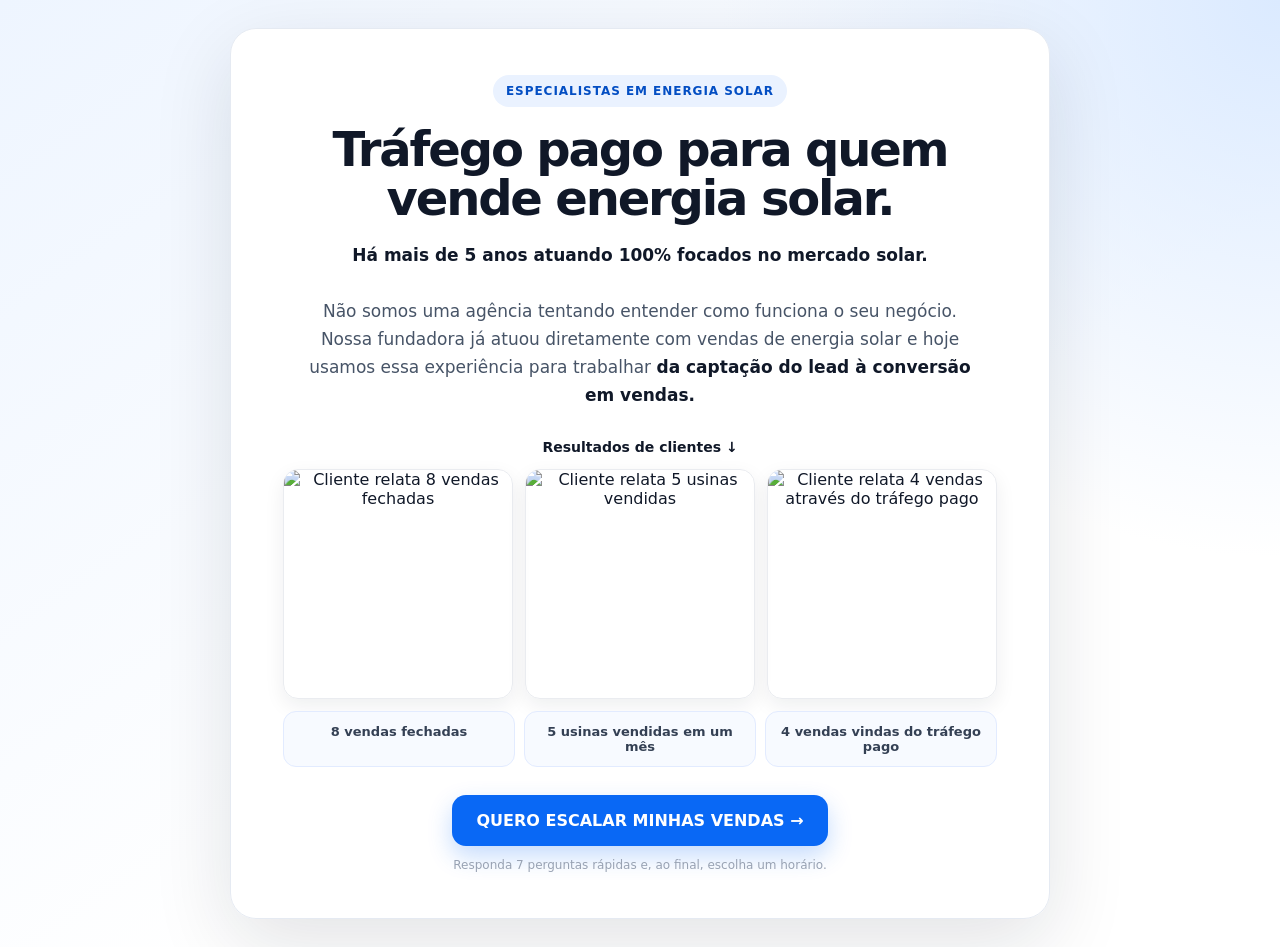
==== trafegosolar.html @ 0558b1ab "Add files via upload" ====
<!doctype html>
<html lang="pt-BR">
<head>
<meta charset="utf-8"><meta name="viewport" content="width=device-width,initial-scale=1">
<title>Aplicação | Tráfego Pago para Energia Solar</title>
<meta name="description" content="Aplicação para empresas de energia solar interessadas em tráfego pago.">
<!-- Meta Pixel Code -->
<script>!function(f,b,e,v,n,t,s){if(f.fbq)return;n=f.fbq=function(){n.callMethod?n.callMethod.apply(n,arguments):n.queue.push(arguments)};if(!f._fbq)f._fbq=n;n.push=n;n.loaded=!0;n.version='2.0';n.queue=[];t=b.createElement(e);t.async=!0;t.src=v;s=b.getElementsByTagName(e)[0];s.parentNode.insertBefore(t,s)}(window,document,'script','https://connect.facebook.net/en_US/fbevents.js');fbq('init','1113111114468868');fbq('track','PageView');</script>
<noscript><img height="1" width="1" style="display:none" src="https://www.facebook.com/tr?id=1113111114468868&ev=PageView&noscript=1"></noscript>
<style>
:root{--blue:#0968f5;--blue2:#034ec3;--ink:#101828;--muted:#667085;--line:#e4e7ec;--white:#fff;--bg:#f4f8ff;--green:#12b76a}*{box-sizing:border-box}body{margin:0;font-family:Inter,ui-sans-serif,system-ui,-apple-system,"Segoe UI",sans-serif;background:radial-gradient(circle at top right,#dbeaff 0,transparent 35%),linear-gradient(145deg,#eef5ff,#fff 60%);color:var(--ink);min-height:100vh}button,input{font:inherit}.shell{min-height:100vh;display:grid;place-items:center;padding:28px 16px}.card{width:min(820px,100%);background:rgba(255,255,255,.98);border:1px solid #e5eaf2;border-radius:26px;box-shadow:0 24px 80px rgba(16,24,40,.12);overflow:hidden}.content{padding:46px 52px}.intro{text-align:center}.pill{display:inline-block;background:#eaf2ff;color:var(--blue2);font-size:12px;font-weight:900;letter-spacing:.08em;text-transform:uppercase;border-radius:999px;padding:9px 13px;margin-bottom:18px}.intro h1,h1{font-size:clamp(30px,4.7vw,48px);line-height:1.03;letter-spacing:-.045em;margin:0 0 17px}.intro .lead{max-width:680px;margin:0 auto;color:#475467;font-size:17px;line-height:1.65}.intro .lead strong{color:#101828}.proof-title{font-size:14px;font-weight:900;margin:30px 0 14px}.proofs{display:grid;grid-template-columns:repeat(3,1fr);gap:12px}.proofs img{width:100%;aspect-ratio:1/1;object-fit:cover;border-radius:15px;border:1px solid #eaecf0;box-shadow:0 7px 20px rgba(16,24,40,.07)}.stats{display:grid;grid-template-columns:repeat(3,1fr);gap:9px;margin:12px 0 28px}.stat{background:#f7faff;border:1px solid #e2ebff;border-radius:13px;padding:12px 8px;font-size:13px;font-weight:850;color:#344054}.start{border:0;border-radius:14px;background:var(--blue);color:#fff;padding:16px 24px;font-weight:900;font-size:16px;cursor:pointer;box-shadow:0 10px 24px rgba(9,104,245,.24)}.start:hover,.btn-next:hover{background:var(--blue2)}.micro{font-size:12px;color:#98a2b3;margin-top:12px}.top{padding:22px 28px 0}.progress-meta{display:flex;justify-content:space-between;color:var(--muted);font-size:13px;font-weight:800}.track{height:7px;background:#edf0f5;border-radius:999px;margin-top:10px;overflow:hidden}.bar{height:100%;background:linear-gradient(90deg,var(--blue),#43a4ff);transition:.25s}.eyebrow{color:var(--blue);font-size:13px;font-weight:900;text-transform:uppercase;letter-spacing:.08em;margin-bottom:12px}.sub{color:var(--muted);font-size:16px;line-height:1.55;margin:0 0 26px}.input{width:100%;border:1.5px solid #d9dee8;border-radius:14px;padding:16px 17px;outline:none}.input:focus{border-color:var(--blue);box-shadow:0 0 0 4px rgba(9,104,245,.1)}.options{display:grid;gap:11px}.option{border:1.5px solid #dce1ea;background:#fff;border-radius:15px;padding:16px 17px;text-align:left;cursor:pointer;font-weight:750;color:#344054}.option:hover{border-color:#8fb7ff;background:#f7faff}.option.selected{border-color:var(--blue);background:#eef5ff;color:#0b4fd1;box-shadow:0 0 0 3px rgba(13,99,255,.08)}.actions{display:flex;gap:12px;margin-top:30px}.btn{border:0;border-radius:13px;padding:14px 19px;font-weight:850;cursor:pointer}.btn-back{background:#f2f4f7;color:#475467}.btn-next{margin-left:auto;background:var(--blue);color:white;min-width:150px}.error{display:none;color:#b42318;background:#fef3f2;border:1px solid #fecdca;border-radius:12px;padding:11px 13px;margin-top:15px;font-size:14px}.done{display:none}.badge{display:inline-flex;background:#ecfdf3;color:#027a48;border-radius:999px;padding:8px 12px;font-weight:850;font-size:13px}.calendar{margin-top:22px;min-height:620px}.hidden{display:none!important}@media(max-width:680px){.content{padding:32px 21px}.proofs{grid-template-columns:repeat(3,1fr);gap:6px}.proofs img{border-radius:9px}.stats{grid-template-columns:1fr}.intro .lead{font-size:15px}.top{padding:18px 20px 0}}
</style></head>
<body><div class="shell"><main class="card">
<div class="top hidden" id="progressWrap"><div class="progress-meta"><span id="stepLabel"></span><span id="percent"></span></div><div class="track"><div class="bar" id="bar"></div></div></div>
<section class="content">
<div class="intro" id="intro"><span class="pill">Especialistas em Energia Solar</span><h1>Tráfego pago para quem vende energia solar.</h1><p class="lead"><strong>Há mais de 5 anos atuando 100% focados no mercado solar.</strong><br><br>Não somos uma agência tentando entender como funciona o seu negócio. Nossa fundadora já atuou diretamente com vendas de energia solar e hoje usamos essa experiência para trabalhar <strong>da captação do lead à conversão em vendas.</strong></p><div class="proof-title">Resultados de clientes ↓</div><div class="proofs"><img src="resultado-8-vendas.png" alt="Cliente relata 8 vendas fechadas"><img src="resultado-5-usinas.png" alt="Cliente relata 5 usinas vendidas"><img src="resultado-4-vendas.png" alt="Cliente relata 4 vendas através do tráfego pago"></div><div class="stats"><div class="stat">8 vendas fechadas</div><div class="stat">5 usinas vendidas em um mês</div><div class="stat">4 vendas vindas do tráfego pago</div></div><button class="start" id="start" type="button">QUERO ESCALAR MINHAS VENDAS →</button><div class="micro">Responda 7 perguntas rápidas e, ao final, escolha um horário.</div></div>
<form id="leadForm" class="hidden" novalidate><div id="question"></div><div class="error" id="error">Preencha esta etapa para continuar.</div><div class="actions"><button class="btn btn-back hidden" type="button" id="back">Voltar</button><button class="btn btn-next" type="button" id="next">Continuar →</button></div></form>
<div class="done" id="done"><span class="badge">✓ 98% concluído</span><h1 style="margin-top:18px">Agora agende um horário</h1><p class="sub">Escolha abaixo o melhor dia e horário para conversarmos sobre a sua operação de energia solar.</p><div class="calendar"><div style="width:100%;height:100%;overflow:scroll" id="my-cal-inline-reuniao"></div></div></div>
</section></main></div>
<script>
const questions=[
{key:'nome',title:'Qual seu nome e sobrenome?',type:'text',placeholder:'Digite seu nome completo',input:'text'},
{key:'whatsapp',title:'Qual seu número de WhatsApp?',type:'text',placeholder:'(00) 00000-0000',input:'tel'},
{key:'instagram',title:'Qual o @ da sua empresa?',type:'text',placeholder:'@suaempresa',input:'text'},
{key:'email',title:'Qual é o seu e-mail?',type:'text',placeholder:'voce@empresa.com.br',input:'email'},
{key:'experiencia',title:'Já investiu em tráfego pago antes?',type:'options',options:['Sim, eu mesmo faço','Sim, contratei uma pessoa/time','Nunca investi']},
{key:'faturamento',title:'Qual o faturamento mensal do seu negócio?',desc:'O faturamento não influencia na nossa precificação.',type:'options',options:['Menos de R$15.000','De R$15 mil a R$30 mil','De R$30 mil a R$50 mil','De R$50 mil a R$100 mil','Acima de R$100 mil']},
{key:'investimento',title:'Está disposto a investir pelo menos R$1.500/mês em anúncios?',desc:'Isso equivale a partir de R$50/dia em mídia, desconsiderando o valor da nossa mão de obra.',type:'options',options:['Sim, consigo investir a partir de R$50/dia','Ainda não neste momento']}
];
let step=0,data={};const q=document.querySelector('#question'),next=document.querySelector('#next'),back=document.querySelector('#back'),err=document.querySelector('#error');
document.querySelector('#start').onclick=()=>{document.querySelector('#intro').classList.add('hidden');document.querySelector('#leadForm').classList.remove('hidden');document.querySelector('#progressWrap').classList.remove('hidden');if(window.fbq)fbq('trackCustom','FunilIniciado');render()};
function render(){const x=questions[step];err.style.display='none';document.querySelector('#stepLabel').textContent=`Etapa ${step+1} de ${questions.length}`;const pct=Math.round((step+1)/questions.length*100);document.querySelector('#percent').textContent=pct+'%';document.querySelector('#bar').style.width=pct+'%';back.classList.toggle('hidden',step===0);next.textContent=step===questions.length-1?'VER AGENDA →':'Continuar →';let html=`<div class="eyebrow">Aplicação</div><h1>${x.title}</h1>${x.desc?`<p class="sub">${x.desc}</p>`:'<p class="sub">Preencha para avançar.</p>'}`;if(x.type==='text')html+=`<input autofocus class="input" id="answer" type="${x.input}" placeholder="${x.placeholder}" value="${data[x.key]||''}">`;else html+=`<div class="options">${x.options.map(o=>`<button type="button" class="option ${data[x.key]===o?'selected':''}" data-value="${o}">${o}</button>`).join('')}</div>`;q.innerHTML=html;q.querySelectorAll('.option').forEach(b=>b.onclick=()=>{data[x.key]=b.dataset.value;q.querySelectorAll('.option').forEach(z=>z.classList.remove('selected'));b.classList.add('selected')});const inp=document.querySelector('#answer');if(inp)inp.onkeydown=e=>{if(e.key==='Enter'){e.preventDefault();advance()}}}
function save(){const x=questions[step];if(x.type==='text'){const v=document.querySelector('#answer').value.trim();if(!v)return false;if(x.input==='email'&&!/^\S+@\S+\.\S+$/.test(v))return false;data[x.key]=v}return !!data[x.key]}
function advance(){if(!save()){err.style.display='block';return}if(window.fbq)fbq('trackCustom','EtapaFunil',{etapa:step+1});if(step<questions.length-1){step++;render()}else{localStorage.setItem('aplicacao_trafego',JSON.stringify({...data,createdAt:new Date().toISOString()}));if(window.fbq){fbq('track','Lead');fbq('trackCustom','FormularioConcluido')}document.querySelector('#leadForm').classList.add('hidden');document.querySelector('#progressWrap').classList.add('hidden');document.querySelector('#done').style.display='block';if(window.fbq)fbq('trackCustom','AgendaVisualizada');window.scrollTo({top:0,behavior:'smooth'})}}
next.onclick=advance;back.onclick=()=>{if(step>0){step--;render()}};
(function(C,A,L){let p=function(a,ar){a.q.push(ar)};let d=C.document;C.Cal=C.Cal||function(){let cal=C.Cal;let ar=arguments;if(!cal.loaded){cal.ns={};cal.q=cal.q||[];d.head.appendChild(d.createElement("script")).src=A;cal.loaded=true}if(ar[0]===L){const api=function(){p(api,arguments)};const namespace=ar[1];api.q=api.q||[];if(typeof namespace==="string"){cal.ns[namespace]=cal.ns[namespace]||api;p(cal.ns[namespace],ar);p(cal,["initNamespace",namespace])}else p(cal,ar);return}p(cal,ar)}})(window,"https://app.cal.com/embed/embed.js","init");
Cal("init","reuniao",{origin:"https://cal.com"});Cal.ns.reuniao("inline",{elementOrSelector:"#my-cal-inline-reuniao",config:{layout:"month_view"},calLink:"fabiafialho/reuniao"});Cal.ns.reuniao("ui",{"hideEventTypeDetails":false,"layout":"month_view"});
</script></body></html>
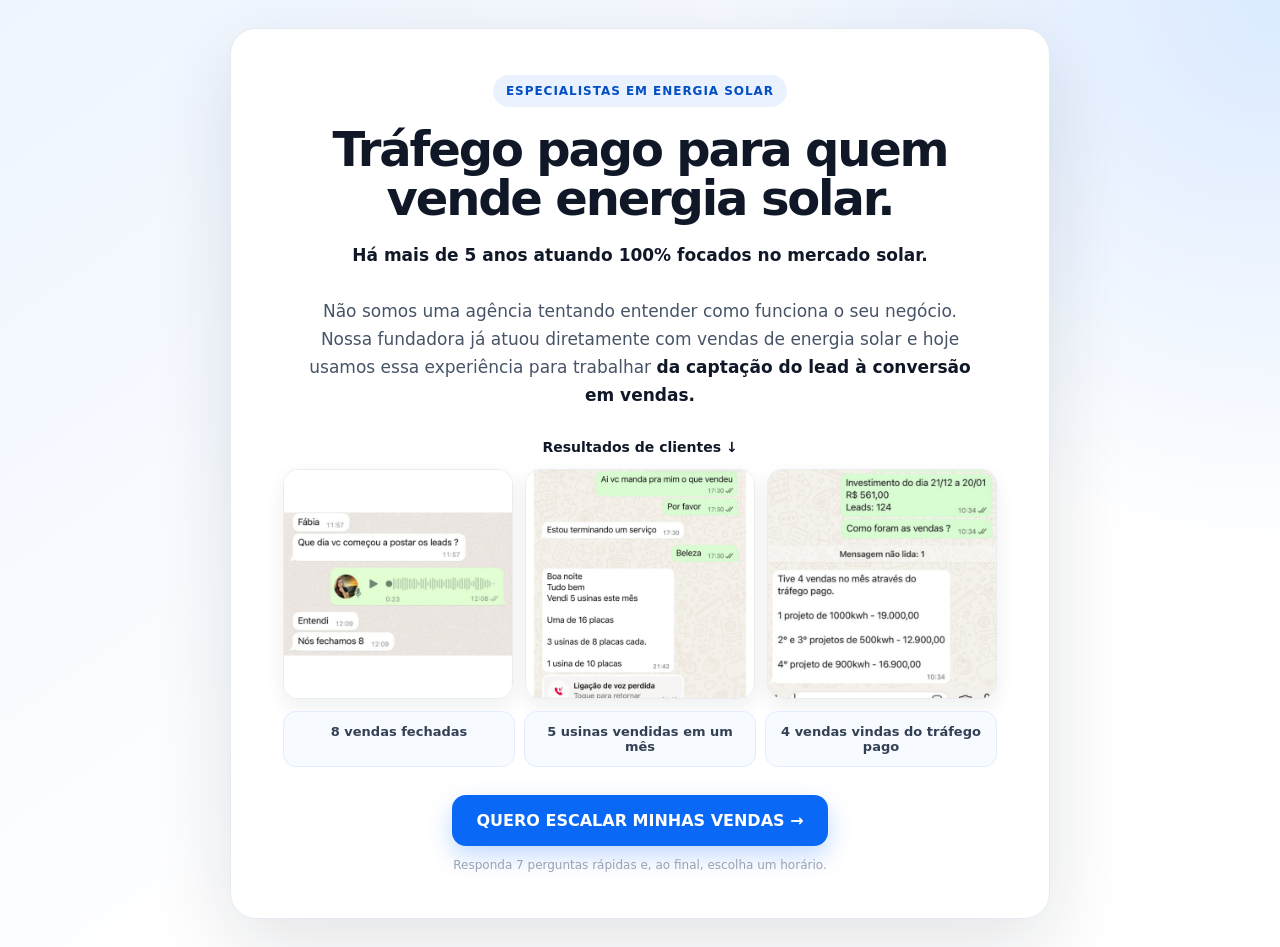
==== commit 4459fef9: "Update trafegosolar.html" ====
--- a/trafegosolar.html
+++ b/trafegosolar.html
@@ -13,7 +13,7 @@
 <body><div class="shell"><main class="card">
 <div class="top hidden" id="progressWrap"><div class="progress-meta"><span id="stepLabel"></span><span id="percent"></span></div><div class="track"><div class="bar" id="bar"></div></div></div>
 <section class="content">
-<div class="intro" id="intro"><span class="pill">Especialistas em Energia Solar</span><h1>Tráfego pago para quem vende energia solar.</h1><p class="lead"><strong>Há mais de 5 anos atuando 100% focados no mercado solar.</strong><br><br>Não somos uma agência tentando entender como funciona o seu negócio. Nossa fundadora já atuou diretamente com vendas de energia solar e hoje usamos essa experiência para trabalhar <strong>da captação do lead à conversão em vendas.</strong></p><div class="proof-title">Resultados de clientes ↓</div><div class="proofs"><img src="resultado-8-vendas.png" alt="Cliente relata 8 vendas fechadas"><img src="resultado-5-usinas.png" alt="Cliente relata 5 usinas vendidas"><img src="resultado-4-vendas.png" alt="Cliente relata 4 vendas através do tráfego pago"></div><div class="stats"><div class="stat">8 vendas fechadas</div><div class="stat">5 usinas vendidas em um mês</div><div class="stat">4 vendas vindas do tráfego pago</div></div><button class="start" id="start" type="button">QUERO ESCALAR MINHAS VENDAS →</button><div class="micro">Responda 7 perguntas rápidas e, ao final, escolha um horário.</div></div>
+<div class="intro" id="intro"><span class="pill">Especialistas em Energia Solar</span><h1>Tráfego pago para quem vende energia solar.</h1><p class="lead"><strong>Há mais de 5 anos atuando 100% focados no mercado solar.</strong><br><br>Não somos uma agência tentando entender como funciona o seu negócio. Nossa fundadora já atuou diretamente com vendas de energia solar e hoje usamos essa experiência para trabalhar <strong>da captação do lead à conversão em vendas.</strong></p><div class="proof-title">Resultados de clientes ↓</div><div class="proofs"><img src="1.png" alt="Cliente relata 8 vendas fechadas"><img src="2.png" alt="Cliente relata 5 usinas vendidas"><img src="3.png" alt="Cliente relata 4 vendas através do tráfego pago"></div><div class="stats"><div class="stat">8 vendas fechadas</div><div class="stat">5 usinas vendidas em um mês</div><div class="stat">4 vendas vindas do tráfego pago</div></div><button class="start" id="start" type="button">QUERO ESCALAR MINHAS VENDAS →</button><div class="micro">Responda 7 perguntas rápidas e, ao final, escolha um horário.</div></div>
 <form id="leadForm" class="hidden" novalidate><div id="question"></div><div class="error" id="error">Preencha esta etapa para continuar.</div><div class="actions"><button class="btn btn-back hidden" type="button" id="back">Voltar</button><button class="btn btn-next" type="button" id="next">Continuar →</button></div></form>
 <div class="done" id="done"><span class="badge">✓ 98% concluído</span><h1 style="margin-top:18px">Agora agende um horário</h1><p class="sub">Escolha abaixo o melhor dia e horário para conversarmos sobre a sua operação de energia solar.</p><div class="calendar"><div style="width:100%;height:100%;overflow:scroll" id="my-cal-inline-reuniao"></div></div></div>
 </section></main></div>
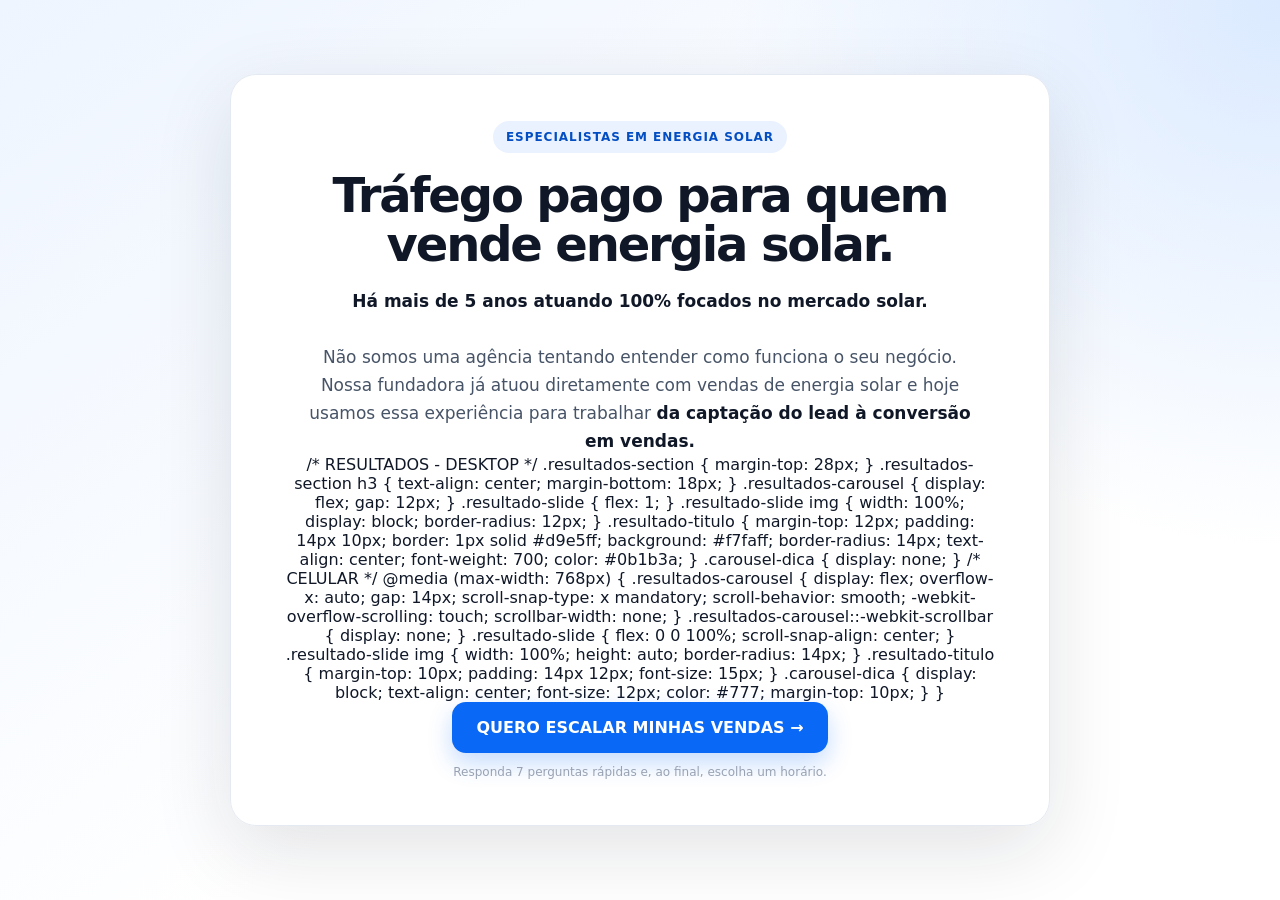
==== commit a57da742: "Update trafegosolar.html" ====
--- a/trafegosolar.html
+++ b/trafegosolar.html
@@ -13,7 +13,94 @@
 <body><div class="shell"><main class="card">
 <div class="top hidden" id="progressWrap"><div class="progress-meta"><span id="stepLabel"></span><span id="percent"></span></div><div class="track"><div class="bar" id="bar"></div></div></div>
 <section class="content">
-<div class="intro" id="intro"><span class="pill">Especialistas em Energia Solar</span><h1>Tráfego pago para quem vende energia solar.</h1><p class="lead"><strong>Há mais de 5 anos atuando 100% focados no mercado solar.</strong><br><br>Não somos uma agência tentando entender como funciona o seu negócio. Nossa fundadora já atuou diretamente com vendas de energia solar e hoje usamos essa experiência para trabalhar <strong>da captação do lead à conversão em vendas.</strong></p><div class="proof-title">Resultados de clientes ↓</div><div class="proofs"><img src="1.png" alt="Cliente relata 8 vendas fechadas"><img src="2.png" alt="Cliente relata 5 usinas vendidas"><img src="3.png" alt="Cliente relata 4 vendas através do tráfego pago"></div><div class="stats"><div class="stat">8 vendas fechadas</div><div class="stat">5 usinas vendidas em um mês</div><div class="stat">4 vendas vindas do tráfego pago</div></div><button class="start" id="start" type="button">QUERO ESCALAR MINHAS VENDAS →</button><div class="micro">Responda 7 perguntas rápidas e, ao final, escolha um horário.</div></div>
+<div class="intro" id="intro"><span class="pill">Especialistas em Energia Solar</span><h1>Tráfego pago para quem vende energia solar.</h1><p class="lead"><strong>Há mais de 5 anos atuando 100% focados no mercado solar.</strong><br><br>Não somos uma agência tentando entender como funciona o seu negócio. Nossa fundadora já atuou diretamente com vendas de energia solar e hoje usamos essa experiência para trabalhar <strong>da captação do lead à conversão em vendas.</strong></p>/* RESULTADOS - DESKTOP */
+.resultados-section {
+  margin-top: 28px;
+}
+
+.resultados-section h3 {
+  text-align: center;
+  margin-bottom: 18px;
+}
+
+.resultados-carousel {
+  display: flex;
+  gap: 12px;
+}
+
+.resultado-slide {
+  flex: 1;
+}
+
+.resultado-slide img {
+  width: 100%;
+  display: block;
+  border-radius: 12px;
+}
+
+.resultado-titulo {
+  margin-top: 12px;
+  padding: 14px 10px;
+  border: 1px solid #d9e5ff;
+  background: #f7faff;
+  border-radius: 14px;
+
+  text-align: center;
+  font-weight: 700;
+  color: #0b1b3a;
+}
+
+.carousel-dica {
+  display: none;
+}
+
+
+/* CELULAR */
+@media (max-width: 768px) {
+
+  .resultados-carousel {
+    display: flex;
+    overflow-x: auto;
+    gap: 14px;
+
+    scroll-snap-type: x mandatory;
+    scroll-behavior: smooth;
+
+    -webkit-overflow-scrolling: touch;
+
+    scrollbar-width: none;
+  }
+
+  .resultados-carousel::-webkit-scrollbar {
+    display: none;
+  }
+
+  .resultado-slide {
+    flex: 0 0 100%;
+    scroll-snap-align: center;
+  }
+
+  .resultado-slide img {
+    width: 100%;
+    height: auto;
+    border-radius: 14px;
+  }
+
+  .resultado-titulo {
+    margin-top: 10px;
+    padding: 14px 12px;
+    font-size: 15px;
+  }
+
+  .carousel-dica {
+    display: block;
+    text-align: center;
+    font-size: 12px;
+    color: #777;
+    margin-top: 10px;
+  }
+
+}<button class="start" id="start" type="button">QUERO ESCALAR MINHAS VENDAS →</button><div class="micro">Responda 7 perguntas rápidas e, ao final, escolha um horário.</div></div>
 <form id="leadForm" class="hidden" novalidate><div id="question"></div><div class="error" id="error">Preencha esta etapa para continuar.</div><div class="actions"><button class="btn btn-back hidden" type="button" id="back">Voltar</button><button class="btn btn-next" type="button" id="next">Continuar →</button></div></form>
 <div class="done" id="done"><span class="badge">✓ 98% concluído</span><h1 style="margin-top:18px">Agora agende um horário</h1><p class="sub">Escolha abaixo o melhor dia e horário para conversarmos sobre a sua operação de energia solar.</p><div class="calendar"><div style="width:100%;height:100%;overflow:scroll" id="my-cal-inline-reuniao"></div></div></div>
 </section></main></div>
@@ -27,12 +114,98 @@
 {key:'faturamento',title:'Qual o faturamento mensal do seu negócio?',desc:'O faturamento não influencia na nossa precificação.',type:'options',options:['Menos de R$15.000','De R$15 mil a R$30 mil','De R$30 mil a R$50 mil','De R$50 mil a R$100 mil','Acima de R$100 mil']},
 {key:'investimento',title:'Está disposto a investir pelo menos R$1.500/mês em anúncios?',desc:'Isso equivale a partir de R$50/dia em mídia, desconsiderando o valor da nossa mão de obra.',type:'options',options:['Sim, consigo investir a partir de R$50/dia','Ainda não neste momento']}
 ];
-let step=0,data={};const q=document.querySelector('#question'),next=document.querySelector('#next'),back=document.querySelector('#back'),err=document.querySelector('#error');
-document.querySelector('#start').onclick=()=>{document.querySelector('#intro').classList.add('hidden');document.querySelector('#leadForm').classList.remove('hidden');document.querySelector('#progressWrap').classList.remove('hidden');if(window.fbq)fbq('trackCustom','FunilIniciado');render()};
+const WEBHOOK='https://n8n-n8n.wvkny4.easypanel.host/webhook/funil-agencia-solar';
+const params=new URLSearchParams(window.location.search);
+let step=0,data={};
+const q=document.querySelector('#question'),next=document.querySelector('#next'),back=document.querySelector('#back'),err=document.querySelector('#error');
+
+function pixelCustom(name, params={}) {
+  if (typeof fbq === 'function') fbq('trackCustom', name, params);
+}
+function pixelStandard(name, params={}) {
+  if (typeof fbq === 'function') fbq('track', name, params);
+}
+
+// PageView já dispara no <head>. ViewContent diferencia quem realmente viu a página do funil.
+pixelStandard('ViewContent', {content_name:'Funil Agência Solar'});
+
+async function enviarLead(){
+  const payload={
+    nome:data.nome||'',
+    whatsapp:data.whatsapp||'',
+    instagram:data.instagram||'',
+    email:data.email||'',
+    experiencia_trafego:data.experiencia||'',
+    faturamento:data.faturamento||'',
+    investimento:data.investimento||'',
+    utm_source:params.get('utm_source')||'',
+    utm_medium:params.get('utm_medium')||'',
+    utm_campaign:params.get('utm_campaign')||'',
+    utm_content:params.get('utm_content')||'',
+    utm_term:params.get('utm_term')||''
+  };
+  const response=await fetch(WEBHOOK,{
+    method:'POST',
+    headers:{'Content-Type':'application/json'},
+    body:JSON.stringify(payload)
+  });
+  if(!response.ok) throw new Error('Falha ao salvar lead');
+  return payload;
+}
+document.querySelector('#start').onclick=()=>{
+  document.querySelector('#intro').classList.add('hidden');
+  document.querySelector('#leadForm').classList.remove('hidden');
+  document.querySelector('#progressWrap').classList.remove('hidden');
+  pixelCustom('FunilIniciado');
+  render();
+};
 function render(){const x=questions[step];err.style.display='none';document.querySelector('#stepLabel').textContent=`Etapa ${step+1} de ${questions.length}`;const pct=Math.round((step+1)/questions.length*100);document.querySelector('#percent').textContent=pct+'%';document.querySelector('#bar').style.width=pct+'%';back.classList.toggle('hidden',step===0);next.textContent=step===questions.length-1?'VER AGENDA →':'Continuar →';let html=`<div class="eyebrow">Aplicação</div><h1>${x.title}</h1>${x.desc?`<p class="sub">${x.desc}</p>`:'<p class="sub">Preencha para avançar.</p>'}`;if(x.type==='text')html+=`<input autofocus class="input" id="answer" type="${x.input}" placeholder="${x.placeholder}" value="${data[x.key]||''}">`;else html+=`<div class="options">${x.options.map(o=>`<button type="button" class="option ${data[x.key]===o?'selected':''}" data-value="${o}">${o}</button>`).join('')}</div>`;q.innerHTML=html;q.querySelectorAll('.option').forEach(b=>b.onclick=()=>{data[x.key]=b.dataset.value;q.querySelectorAll('.option').forEach(z=>z.classList.remove('selected'));b.classList.add('selected')});const inp=document.querySelector('#answer');if(inp)inp.onkeydown=e=>{if(e.key==='Enter'){e.preventDefault();advance()}}}
 function save(){const x=questions[step];if(x.type==='text'){const v=document.querySelector('#answer').value.trim();if(!v)return false;if(x.input==='email'&&!/^\S+@\S+\.\S+$/.test(v))return false;data[x.key]=v}return !!data[x.key]}
-function advance(){if(!save()){err.style.display='block';return}if(window.fbq)fbq('trackCustom','EtapaFunil',{etapa:step+1});if(step<questions.length-1){step++;render()}else{localStorage.setItem('aplicacao_trafego',JSON.stringify({...data,createdAt:new Date().toISOString()}));if(window.fbq){fbq('track','Lead');fbq('trackCustom','FormularioConcluido')}document.querySelector('#leadForm').classList.add('hidden');document.querySelector('#progressWrap').classList.add('hidden');document.querySelector('#done').style.display='block';if(window.fbq)fbq('trackCustom','AgendaVisualizada');window.scrollTo({top:0,behavior:'smooth'})}}
+async function advance(){
+  if(!save()){err.style.display='block';return}
+  pixelCustom('EtapaFunil',{etapa:step+1,pergunta:questions[step].key});
+
+  if(step<questions.length-1){
+    step++;
+    render();
+    return;
+  }
+
+  next.disabled=true;
+  next.textContent='SALVANDO...';
+
+  try{
+    const payload=await enviarLead();
+    localStorage.setItem('aplicacao_trafego',JSON.stringify({...payload,createdAt:new Date().toISOString()}));
+
+    // Lead = concluiu a aplicação. Ainda não significa que agendou.
+    pixelStandard('Lead');
+    pixelCustom('FormularioConcluido');
+
+    document.querySelector('#leadForm').classList.add('hidden');
+    document.querySelector('#progressWrap').classList.add('hidden');
+    document.querySelector('#done').style.display='block';
+    pixelCustom('AgendaVisualizada');
+    window.scrollTo({top:0,behavior:'smooth'});
+  }catch(e){
+    console.error(e);
+    err.textContent='Não conseguimos salvar seus dados. Tente novamente.';
+    err.style.display='block';
+    next.disabled=false;
+    next.textContent='VER AGENDA →';
+  }
+}
 next.onclick=advance;back.onclick=()=>{if(step>0){step--;render()}};
 (function(C,A,L){let p=function(a,ar){a.q.push(ar)};let d=C.document;C.Cal=C.Cal||function(){let cal=C.Cal;let ar=arguments;if(!cal.loaded){cal.ns={};cal.q=cal.q||[];d.head.appendChild(d.createElement("script")).src=A;cal.loaded=true}if(ar[0]===L){const api=function(){p(api,arguments)};const namespace=ar[1];api.q=api.q||[];if(typeof namespace==="string"){cal.ns[namespace]=cal.ns[namespace]||api;p(cal.ns[namespace],ar);p(cal,["initNamespace",namespace])}else p(cal,ar);return}p(cal,ar)}})(window,"https://app.cal.com/embed/embed.js","init");
 Cal("init","reuniao",{origin:"https://cal.com"});Cal.ns.reuniao("inline",{elementOrSelector:"#my-cal-inline-reuniao",config:{layout:"month_view"},calLink:"fabiafialho/reuniao"});Cal.ns.reuniao("ui",{"hideEventTypeDetails":false,"layout":"month_view"});
+// Reunião marcada: use Schedule, não Purchase.
+// Purchase deve ficar reservado para uma compra/pagamento real.
+Cal.ns.reuniao("on",{
+  action:"bookingSuccessful",
+  callback:(e)=>{
+    pixelStandard('Schedule');
+    pixelCustom('ReuniaoAgendada');
+    localStorage.setItem('reuniao_agendada','1');
+  }
+});
 </script></body></html>
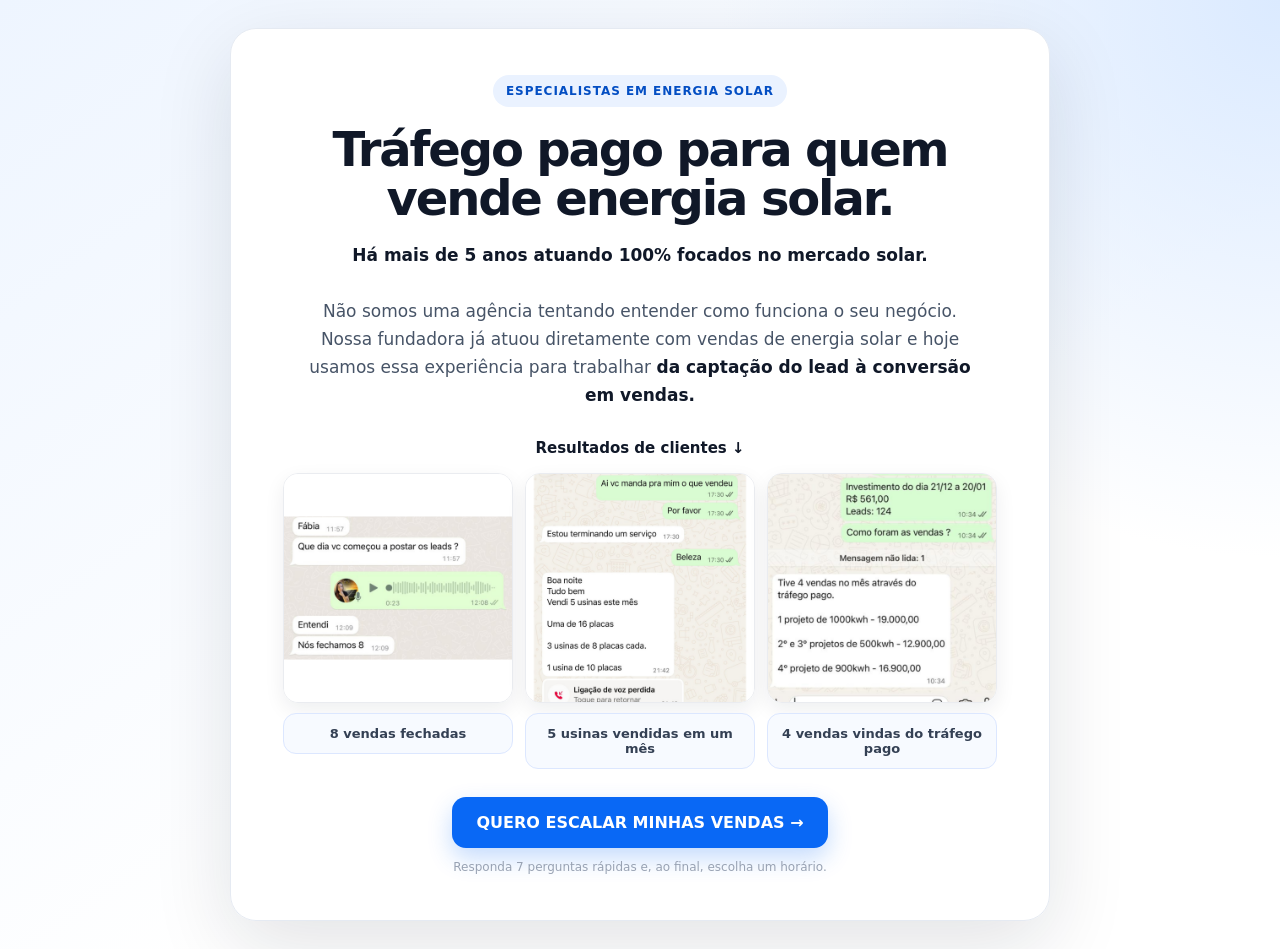
==== commit fd9bc681: "Update trafegosolar.html" ====
--- a/trafegosolar.html
+++ b/trafegosolar.html
@@ -1,211 +1,1573 @@
 <!doctype html>
 <html lang="pt-BR">
 <head>
-<meta charset="utf-8"><meta name="viewport" content="width=device-width,initial-scale=1">
+<meta charset="utf-8">
+<meta name="viewport" content="width=device-width,initial-scale=1">
+
 <title>Aplicação | Tráfego Pago para Energia Solar</title>
 <meta name="description" content="Aplicação para empresas de energia solar interessadas em tráfego pago.">
-<!-- Meta Pixel Code -->
-<script>!function(f,b,e,v,n,t,s){if(f.fbq)return;n=f.fbq=function(){n.callMethod?n.callMethod.apply(n,arguments):n.queue.push(arguments)};if(!f._fbq)f._fbq=n;n.push=n;n.loaded=!0;n.version='2.0';n.queue=[];t=b.createElement(e);t.async=!0;t.src=v;s=b.getElementsByTagName(e)[0];s.parentNode.insertBefore(t,s)}(window,document,'script','https://connect.facebook.net/en_US/fbevents.js');fbq('init','1113111114468868');fbq('track','PageView');</script>
-<noscript><img height="1" width="1" style="display:none" src="https://www.facebook.com/tr?id=1113111114468868&ev=PageView&noscript=1"></noscript>
+
+<!-- META PIXEL -->
+<script>
+!function(f,b,e,v,n,t,s){
+if(f.fbq)return;
+n=f.fbq=function(){n.callMethod?
+n.callMethod.apply(n,arguments):n.queue.push(arguments)};
+if(!f._fbq)f._fbq=n;
+n.push=n;
+n.loaded=!0;
+n.version='2.0';
+n.queue=[];
+t=b.createElement(e);
+t.async=!0;
+t.src=v;
+s=b.getElementsByTagName(e)[0];
+s.parentNode.insertBefore(t,s)
+}(window,document,'script','https://connect.facebook.net/en_US/fbevents.js');
+
+fbq('init','1113111114468868');
+fbq('track','PageView');
+</script>
+
+<noscript>
+<img height="1" width="1" style="display:none"
+src="https://www.facebook.com/tr?id=1113111114468868&ev=PageView&noscript=1">
+</noscript>
+
 <style>
-:root{--blue:#0968f5;--blue2:#034ec3;--ink:#101828;--muted:#667085;--line:#e4e7ec;--white:#fff;--bg:#f4f8ff;--green:#12b76a}*{box-sizing:border-box}body{margin:0;font-family:Inter,ui-sans-serif,system-ui,-apple-system,"Segoe UI",sans-serif;background:radial-gradient(circle at top right,#dbeaff 0,transparent 35%),linear-gradient(145deg,#eef5ff,#fff 60%);color:var(--ink);min-height:100vh}button,input{font:inherit}.shell{min-height:100vh;display:grid;place-items:center;padding:28px 16px}.card{width:min(820px,100%);background:rgba(255,255,255,.98);border:1px solid #e5eaf2;border-radius:26px;box-shadow:0 24px 80px rgba(16,24,40,.12);overflow:hidden}.content{padding:46px 52px}.intro{text-align:center}.pill{display:inline-block;background:#eaf2ff;color:var(--blue2);font-size:12px;font-weight:900;letter-spacing:.08em;text-transform:uppercase;border-radius:999px;padding:9px 13px;margin-bottom:18px}.intro h1,h1{font-size:clamp(30px,4.7vw,48px);line-height:1.03;letter-spacing:-.045em;margin:0 0 17px}.intro .lead{max-width:680px;margin:0 auto;color:#475467;font-size:17px;line-height:1.65}.intro .lead strong{color:#101828}.proof-title{font-size:14px;font-weight:900;margin:30px 0 14px}.proofs{display:grid;grid-template-columns:repeat(3,1fr);gap:12px}.proofs img{width:100%;aspect-ratio:1/1;object-fit:cover;border-radius:15px;border:1px solid #eaecf0;box-shadow:0 7px 20px rgba(16,24,40,.07)}.stats{display:grid;grid-template-columns:repeat(3,1fr);gap:9px;margin:12px 0 28px}.stat{background:#f7faff;border:1px solid #e2ebff;border-radius:13px;padding:12px 8px;font-size:13px;font-weight:850;color:#344054}.start{border:0;border-radius:14px;background:var(--blue);color:#fff;padding:16px 24px;font-weight:900;font-size:16px;cursor:pointer;box-shadow:0 10px 24px rgba(9,104,245,.24)}.start:hover,.btn-next:hover{background:var(--blue2)}.micro{font-size:12px;color:#98a2b3;margin-top:12px}.top{padding:22px 28px 0}.progress-meta{display:flex;justify-content:space-between;color:var(--muted);font-size:13px;font-weight:800}.track{height:7px;background:#edf0f5;border-radius:999px;margin-top:10px;overflow:hidden}.bar{height:100%;background:linear-gradient(90deg,var(--blue),#43a4ff);transition:.25s}.eyebrow{color:var(--blue);font-size:13px;font-weight:900;text-transform:uppercase;letter-spacing:.08em;margin-bottom:12px}.sub{color:var(--muted);font-size:16px;line-height:1.55;margin:0 0 26px}.input{width:100%;border:1.5px solid #d9dee8;border-radius:14px;padding:16px 17px;outline:none}.input:focus{border-color:var(--blue);box-shadow:0 0 0 4px rgba(9,104,245,.1)}.options{display:grid;gap:11px}.option{border:1.5px solid #dce1ea;background:#fff;border-radius:15px;padding:16px 17px;text-align:left;cursor:pointer;font-weight:750;color:#344054}.option:hover{border-color:#8fb7ff;background:#f7faff}.option.selected{border-color:var(--blue);background:#eef5ff;color:#0b4fd1;box-shadow:0 0 0 3px rgba(13,99,255,.08)}.actions{display:flex;gap:12px;margin-top:30px}.btn{border:0;border-radius:13px;padding:14px 19px;font-weight:850;cursor:pointer}.btn-back{background:#f2f4f7;color:#475467}.btn-next{margin-left:auto;background:var(--blue);color:white;min-width:150px}.error{display:none;color:#b42318;background:#fef3f2;border:1px solid #fecdca;border-radius:12px;padding:11px 13px;margin-top:15px;font-size:14px}.done{display:none}.badge{display:inline-flex;background:#ecfdf3;color:#027a48;border-radius:999px;padding:8px 12px;font-weight:850;font-size:13px}.calendar{margin-top:22px;min-height:620px}.hidden{display:none!important}@media(max-width:680px){.content{padding:32px 21px}.proofs{grid-template-columns:repeat(3,1fr);gap:6px}.proofs img{border-radius:9px}.stats{grid-template-columns:1fr}.intro .lead{font-size:15px}.top{padding:18px 20px 0}}
-</style></head>
-<body><div class="shell"><main class="card">
-<div class="top hidden" id="progressWrap"><div class="progress-meta"><span id="stepLabel"></span><span id="percent"></span></div><div class="track"><div class="bar" id="bar"></div></div></div>
+
+:root{
+--blue:#0968f5;
+--blue2:#034ec3;
+--ink:#101828;
+--muted:#667085;
+--line:#e4e7ec;
+--white:#fff;
+--bg:#f4f8ff;
+--green:#12b76a;
+}
+
+*{
+box-sizing:border-box;
+}
+
+body{
+margin:0;
+font-family:Inter,ui-sans-serif,system-ui,-apple-system,"Segoe UI",sans-serif;
+background:
+radial-gradient(circle at top right,#dbeaff 0,transparent 35%),
+linear-gradient(145deg,#eef5ff,#fff 60%);
+color:var(--ink);
+min-height:100vh;
+}
+
+button,input{
+font:inherit;
+}
+
+.shell{
+min-height:100vh;
+display:grid;
+place-items:center;
+padding:28px 16px;
+}
+
+.card{
+width:min(820px,100%);
+background:rgba(255,255,255,.98);
+border:1px solid #e5eaf2;
+border-radius:26px;
+box-shadow:0 24px 80px rgba(16,24,40,.12);
+overflow:hidden;
+}
+
+.content{
+padding:46px 52px;
+}
+
+.intro{
+text-align:center;
+}
+
+.pill{
+display:inline-block;
+background:#eaf2ff;
+color:var(--blue2);
+font-size:12px;
+font-weight:900;
+letter-spacing:.08em;
+text-transform:uppercase;
+border-radius:999px;
+padding:9px 13px;
+margin-bottom:18px;
+}
+
+.intro h1,
+h1{
+font-size:clamp(30px,4.7vw,48px);
+line-height:1.03;
+letter-spacing:-.045em;
+margin:0 0 17px;
+}
+
+.intro .lead{
+max-width:680px;
+margin:0 auto;
+color:#475467;
+font-size:17px;
+line-height:1.65;
+}
+
+.intro .lead strong{
+color:#101828;
+}
+
+
+/* =========================
+   RESULTADOS
+========================= */
+
+.resultados-section{
+margin-top:30px;
+}
+
+.resultados-section h3{
+font-size:15px;
+font-weight:900;
+margin:0 0 16px;
+text-align:center;
+}
+
+.resultados-carousel{
+display:flex;
+gap:12px;
+}
+
+.resultado-slide{
+flex:1;
+min-width:0;
+}
+
+.resultado-slide img{
+display:block;
+width:100%;
+aspect-ratio:1/1;
+object-fit:cover;
+border-radius:15px;
+border:1px solid #eaecf0;
+box-shadow:0 7px 20px rgba(16,24,40,.07);
+}
+
+.resultado-titulo{
+margin-top:10px;
+background:#f7faff;
+border:1px solid #dce7ff;
+border-radius:13px;
+padding:12px 8px;
+font-size:13px;
+font-weight:850;
+color:#344054;
+text-align:center;
+}
+
+.carousel-dots{
+display:none;
+}
+
+.carousel-dica{
+display:none;
+}
+
+
+/* =========================
+   BOTÕES
+========================= */
+
+.start{
+border:0;
+border-radius:14px;
+background:var(--blue);
+color:#fff;
+padding:16px 24px;
+font-weight:900;
+font-size:16px;
+cursor:pointer;
+box-shadow:0 10px 24px rgba(9,104,245,.24);
+margin-top:28px;
+}
+
+.start:hover,
+.btn-next:hover{
+background:var(--blue2);
+}
+
+.micro{
+font-size:12px;
+color:#98a2b3;
+margin-top:12px;
+}
+
+
+/* =========================
+   PROGRESSO
+========================= */
+
+.top{
+padding:22px 28px 0;
+}
+
+.progress-meta{
+display:flex;
+justify-content:space-between;
+color:var(--muted);
+font-size:13px;
+font-weight:800;
+}
+
+.track{
+height:7px;
+background:#edf0f5;
+border-radius:999px;
+margin-top:10px;
+overflow:hidden;
+}
+
+.bar{
+height:100%;
+background:linear-gradient(90deg,var(--blue),#43a4ff);
+transition:.25s;
+}
+
+
+/* =========================
+   FORMULÁRIO
+========================= */
+
+.eyebrow{
+color:var(--blue);
+font-size:13px;
+font-weight:900;
+text-transform:uppercase;
+letter-spacing:.08em;
+margin-bottom:12px;
+}
+
+.sub{
+color:var(--muted);
+font-size:16px;
+line-height:1.55;
+margin:0 0 26px;
+}
+
+.input{
+width:100%;
+border:1.5px solid #d9dee8;
+border-radius:14px;
+padding:16px 17px;
+outline:none;
+}
+
+.input:focus{
+border-color:var(--blue);
+box-shadow:0 0 0 4px rgba(9,104,245,.1);
+}
+
+.options{
+display:grid;
+gap:11px;
+}
+
+.option{
+border:1.5px solid #dce1ea;
+background:#fff;
+border-radius:15px;
+padding:16px 17px;
+text-align:left;
+cursor:pointer;
+font-weight:750;
+color:#344054;
+}
+
+.option:hover{
+border-color:#8fb7ff;
+background:#f7faff;
+}
+
+.option.selected{
+border-color:var(--blue);
+background:#eef5ff;
+color:#0b4fd1;
+box-shadow:0 0 0 3px rgba(13,99,255,.08);
+}
+
+.actions{
+display:flex;
+gap:12px;
+margin-top:30px;
+}
+
+.btn{
+border:0;
+border-radius:13px;
+padding:14px 19px;
+font-weight:850;
+cursor:pointer;
+}
+
+.btn-back{
+background:#f2f4f7;
+color:#475467;
+}
+
+.btn-next{
+margin-left:auto;
+background:var(--blue);
+color:white;
+min-width:150px;
+}
+
+.error{
+display:none;
+color:#b42318;
+background:#fef3f2;
+border:1px solid #fecdca;
+border-radius:12px;
+padding:11px 13px;
+margin-top:15px;
+font-size:14px;
+}
+
+.done{
+display:none;
+}
+
+.badge{
+display:inline-flex;
+background:#ecfdf3;
+color:#027a48;
+border-radius:999px;
+padding:8px 12px;
+font-weight:850;
+font-size:13px;
+}
+
+.calendar{
+margin-top:22px;
+min-height:620px;
+}
+
+.hidden{
+display:none!important;
+}
+
+
+/* =========================
+   CELULAR
+========================= */
+
+@media(max-width:680px){
+
+.shell{
+padding:12px 10px;
+}
+
+.card{
+border-radius:20px;
+}
+
+.content{
+padding:30px 20px;
+}
+
+.intro .lead{
+font-size:15px;
+}
+
+
+/* CARROSSEL */
+
+.resultados-section{
+margin-top:26px;
+overflow:hidden;
+}
+
+.resultados-section h3{
+font-size:15px;
+margin-bottom:14px;
+}
+
+.resultados-carousel{
+display:flex;
+gap:12px;
+overflow-x:auto;
+scroll-snap-type:x mandatory;
+scroll-behavior:smooth;
+-webkit-overflow-scrolling:touch;
+scrollbar-width:none;
+padding:2px 0 5px;
+}
+
+.resultados-carousel::-webkit-scrollbar{
+display:none;
+}
+
+.resultado-slide{
+flex:0 0 100%;
+width:100%;
+scroll-snap-align:start;
+scroll-snap-stop:always;
+}
+
+.resultado-slide img{
+width:100%;
+height:auto;
+aspect-ratio:1/1;
+object-fit:contain;
+background:#fff;
+border-radius:14px;
+}
+
+.resultado-titulo{
+margin-top:10px;
+padding:14px 10px;
+font-size:14px;
+border-radius:13px;
+}
+
+
+/* BOLINHAS */
+
+.carousel-dots{
+display:flex;
+justify-content:center;
+gap:7px;
+margin-top:12px;
+}
+
+.carousel-dot{
+width:7px;
+height:7px;
+border-radius:50%;
+background:#d0d5dd;
+transition:.2s;
+}
+
+.carousel-dot.active{
+background:var(--blue);
+width:20px;
+border-radius:10px;
+}
+
+.carousel-dica{
+display:block;
+text-align:center;
+font-size:11px;
+color:#98a2b3;
+margin-top:7px;
+}
+
+.top{
+padding:18px 20px 0;
+}
+
+}
+
+
+/* DESKTOP */
+@media(min-width:681px){
+
+.resultados-carousel{
+overflow:visible;
+}
+
+}
+
+</style>
+</head>
+
+
+<body>
+
+<div class="shell">
+
+<main class="card">
+
+<div class="top hidden" id="progressWrap">
+
+<div class="progress-meta">
+<span id="stepLabel"></span>
+<span id="percent"></span>
+</div>
+
+<div class="track">
+<div class="bar" id="bar"></div>
+</div>
+
+</div>
+
+
 <section class="content">
-<div class="intro" id="intro"><span class="pill">Especialistas em Energia Solar</span><h1>Tráfego pago para quem vende energia solar.</h1><p class="lead"><strong>Há mais de 5 anos atuando 100% focados no mercado solar.</strong><br><br>Não somos uma agência tentando entender como funciona o seu negócio. Nossa fundadora já atuou diretamente com vendas de energia solar e hoje usamos essa experiência para trabalhar <strong>da captação do lead à conversão em vendas.</strong></p>/* RESULTADOS - DESKTOP */
-.resultados-section {
-  margin-top: 28px;
-}
-
-.resultados-section h3 {
-  text-align: center;
-  margin-bottom: 18px;
-}
-
-.resultados-carousel {
-  display: flex;
-  gap: 12px;
-}
-
-.resultado-slide {
-  flex: 1;
-}
-
-.resultado-slide img {
-  width: 100%;
-  display: block;
-  border-radius: 12px;
-}
-
-.resultado-titulo {
-  margin-top: 12px;
-  padding: 14px 10px;
-  border: 1px solid #d9e5ff;
-  background: #f7faff;
-  border-radius: 14px;
-
-  text-align: center;
-  font-weight: 700;
-  color: #0b1b3a;
-}
-
-.carousel-dica {
-  display: none;
-}
-
-
-/* CELULAR */
-@media (max-width: 768px) {
-
-  .resultados-carousel {
-    display: flex;
-    overflow-x: auto;
-    gap: 14px;
-
-    scroll-snap-type: x mandatory;
-    scroll-behavior: smooth;
-
-    -webkit-overflow-scrolling: touch;
-
-    scrollbar-width: none;
-  }
-
-  .resultados-carousel::-webkit-scrollbar {
-    display: none;
-  }
-
-  .resultado-slide {
-    flex: 0 0 100%;
-    scroll-snap-align: center;
-  }
-
-  .resultado-slide img {
-    width: 100%;
-    height: auto;
-    border-radius: 14px;
-  }
-
-  .resultado-titulo {
-    margin-top: 10px;
-    padding: 14px 12px;
-    font-size: 15px;
-  }
-
-  .carousel-dica {
-    display: block;
-    text-align: center;
-    font-size: 12px;
-    color: #777;
-    margin-top: 10px;
-  }
-
-}<button class="start" id="start" type="button">QUERO ESCALAR MINHAS VENDAS →</button><div class="micro">Responda 7 perguntas rápidas e, ao final, escolha um horário.</div></div>
-<form id="leadForm" class="hidden" novalidate><div id="question"></div><div class="error" id="error">Preencha esta etapa para continuar.</div><div class="actions"><button class="btn btn-back hidden" type="button" id="back">Voltar</button><button class="btn btn-next" type="button" id="next">Continuar →</button></div></form>
-<div class="done" id="done"><span class="badge">✓ 98% concluído</span><h1 style="margin-top:18px">Agora agende um horário</h1><p class="sub">Escolha abaixo o melhor dia e horário para conversarmos sobre a sua operação de energia solar.</p><div class="calendar"><div style="width:100%;height:100%;overflow:scroll" id="my-cal-inline-reuniao"></div></div></div>
-</section></main></div>
+
+
+<!-- =========================
+     INTRODUÇÃO
+========================= -->
+
+<div class="intro" id="intro">
+
+<span class="pill">
+Especialistas em Energia Solar
+</span>
+
+<h1>
+Tráfego pago para quem vende energia solar.
+</h1>
+
+<p class="lead">
+
+<strong>
+Há mais de 5 anos atuando 100% focados no mercado solar.
+</strong>
+
+<br><br>
+
+Não somos uma agência tentando entender como funciona o seu negócio.
+
+Nossa fundadora já atuou diretamente com vendas de energia solar e hoje usamos essa experiência para trabalhar
+
+<strong>
+da captação do lead à conversão em vendas.
+</strong>
+
+</p>
+
+
+<!-- RESULTADOS -->
+
+<div class="resultados-section">
+
+<h3>
+Resultados de clientes ↓
+</h3>
+
+
+<div class="resultados-carousel" id="resultadosCarousel">
+
+
+<div class="resultado-slide">
+
+<img
+src="1.png"
+alt="Cliente com 8 vendas fechadas">
+
+<div class="resultado-titulo">
+8 vendas fechadas
+</div>
+
+</div>
+
+
+<div class="resultado-slide">
+
+<img
+src="2.png"
+alt="Cliente com 5 usinas vendidas">
+
+<div class="resultado-titulo">
+5 usinas vendidas em um mês
+</div>
+
+</div>
+
+
+<div class="resultado-slide">
+
+<img
+src="3.png"
+alt="Cliente com 4 vendas vindas do tráfego pago">
+
+<div class="resultado-titulo">
+4 vendas vindas do tráfego pago
+</div>
+
+</div>
+
+
+</div>
+
+
+<div class="carousel-dots">
+
+<span class="carousel-dot active"></span>
+<span class="carousel-dot"></span>
+<span class="carousel-dot"></span>
+
+</div>
+
+<div class="carousel-dica">
+Deslize para ver mais →
+</div>
+
+
+</div>
+
+
+<button
+class="start"
+id="start"
+type="button">
+
+QUERO ESCALAR MINHAS VENDAS →
+
+</button>
+
+
+<div class="micro">
+
+Responda 7 perguntas rápidas e, ao final, escolha um horário.
+
+</div>
+
+</div>
+
+
+
+<!-- =========================
+     FORMULÁRIO
+========================= -->
+
+<form
+id="leadForm"
+class="hidden"
+novalidate>
+
+<div id="question"></div>
+
+<div
+class="error"
+id="error">
+
+Preencha esta etapa para continuar.
+
+</div>
+
+
+<div class="actions">
+
+<button
+class="btn btn-back hidden"
+type="button"
+id="back">
+
+Voltar
+
+</button>
+
+
+<button
+class="btn btn-next"
+type="button"
+id="next">
+
+Continuar →
+
+</button>
+
+</div>
+
+</form>
+
+
+
+<!-- =========================
+     AGENDA
+========================= -->
+
+<div
+class="done"
+id="done">
+
+<span class="badge">
+✓ 98% concluído
+</span>
+
+<h1 style="margin-top:18px">
+Agora agende um horário
+</h1>
+
+<p class="sub">
+
+Escolha abaixo o melhor dia e horário para conversarmos sobre a sua operação de energia solar.
+
+</p>
+
+<div class="calendar">
+
+<div
+style="width:100%;height:100%;overflow:scroll"
+id="my-cal-inline-reuniao">
+</div>
+
+</div>
+
+</div>
+
+
+</section>
+</main>
+</div>
+
+
+
 <script>
+
+
+/* =========================
+   PERGUNTAS
+========================= */
+
 const questions=[
-{key:'nome',title:'Qual seu nome e sobrenome?',type:'text',placeholder:'Digite seu nome completo',input:'text'},
-{key:'whatsapp',title:'Qual seu número de WhatsApp?',type:'text',placeholder:'(00) 00000-0000',input:'tel'},
-{key:'instagram',title:'Qual o @ da sua empresa?',type:'text',placeholder:'@suaempresa',input:'text'},
-{key:'email',title:'Qual é o seu e-mail?',type:'text',placeholder:'voce@empresa.com.br',input:'email'},
-{key:'experiencia',title:'Já investiu em tráfego pago antes?',type:'options',options:['Sim, eu mesmo faço','Sim, contratei uma pessoa/time','Nunca investi']},
-{key:'faturamento',title:'Qual o faturamento mensal do seu negócio?',desc:'O faturamento não influencia na nossa precificação.',type:'options',options:['Menos de R$15.000','De R$15 mil a R$30 mil','De R$30 mil a R$50 mil','De R$50 mil a R$100 mil','Acima de R$100 mil']},
-{key:'investimento',title:'Está disposto a investir pelo menos R$1.500/mês em anúncios?',desc:'Isso equivale a partir de R$50/dia em mídia, desconsiderando o valor da nossa mão de obra.',type:'options',options:['Sim, consigo investir a partir de R$50/dia','Ainda não neste momento']}
+
+{
+key:'nome',
+title:'Qual seu nome e sobrenome?',
+type:'text',
+placeholder:'Digite seu nome completo',
+input:'text'
+},
+
+{
+key:'whatsapp',
+title:'Qual seu número de WhatsApp?',
+type:'text',
+placeholder:'(00) 00000-0000',
+input:'tel'
+},
+
+{
+key:'instagram',
+title:'Qual o @ da sua empresa?',
+type:'text',
+placeholder:'@suaempresa',
+input:'text'
+},
+
+{
+key:'email',
+title:'Qual é o seu e-mail?',
+type:'text',
+placeholder:'voce@empresa.com.br',
+input:'email'
+},
+
+{
+key:'experiencia',
+title:'Já investiu em tráfego pago antes?',
+type:'options',
+options:[
+'Sim, eu mesmo faço',
+'Sim, contratei uma pessoa/time',
+'Nunca investi'
+]
+},
+
+{
+key:'faturamento',
+title:'Qual o faturamento mensal do seu negócio?',
+desc:'O faturamento não influencia na nossa precificação.',
+type:'options',
+options:[
+'Menos de R$15.000',
+'De R$15 mil a R$30 mil',
+'De R$30 mil a R$50 mil',
+'De R$50 mil a R$100 mil',
+'Acima de R$100 mil'
+]
+},
+
+{
+key:'investimento',
+title:'Está disposto a investir pelo menos R$1.500/mês em anúncios?',
+desc:'Isso equivale a partir de R$50/dia em mídia, desconsiderando o valor da nossa mão de obra.',
+type:'options',
+options:[
+'Sim, consigo investir a partir de R$50/dia',
+'Ainda não neste momento'
+]
+}
+
 ];
-const WEBHOOK='https://n8n-n8n.wvkny4.easypanel.host/webhook/funil-agencia-solar';
-const params=new URLSearchParams(window.location.search);
-let step=0,data={};
-const q=document.querySelector('#question'),next=document.querySelector('#next'),back=document.querySelector('#back'),err=document.querySelector('#error');
-
-function pixelCustom(name, params={}) {
-  if (typeof fbq === 'function') fbq('trackCustom', name, params);
-}
-function pixelStandard(name, params={}) {
-  if (typeof fbq === 'function') fbq('track', name, params);
-}
-
-// PageView já dispara no <head>. ViewContent diferencia quem realmente viu a página do funil.
-pixelStandard('ViewContent', {content_name:'Funil Agência Solar'});
+
+
+
+/* =========================
+   WEBHOOK
+========================= */
+
+const WEBHOOK=
+'https://n8n-n8n.wvkny4.easypanel.host/webhook/funil-agencia-solar';
+
+
+const params=
+new URLSearchParams(window.location.search);
+
+
+let step=0;
+
+let data={};
+
+
+const q=
+document.querySelector('#question');
+
+const next=
+document.querySelector('#next');
+
+const back=
+document.querySelector('#back');
+
+const err=
+document.querySelector('#error');
+
+
+
+/* =========================
+   PIXEL
+========================= */
+
+function pixelCustom(name,params={}){
+
+if(typeof fbq==='function'){
+fbq('trackCustom',name,params);
+}
+
+}
+
+
+function pixelStandard(name,params={}){
+
+if(typeof fbq==='function'){
+fbq('track',name,params);
+}
+
+}
+
+
+pixelStandard(
+'ViewContent',
+{
+content_name:'Funil Agência Solar'
+}
+);
+
+
+
+/* =========================
+   ENVIA LEAD
+========================= */
 
 async function enviarLead(){
-  const payload={
-    nome:data.nome||'',
-    whatsapp:data.whatsapp||'',
-    instagram:data.instagram||'',
-    email:data.email||'',
-    experiencia_trafego:data.experiencia||'',
-    faturamento:data.faturamento||'',
-    investimento:data.investimento||'',
-    utm_source:params.get('utm_source')||'',
-    utm_medium:params.get('utm_medium')||'',
-    utm_campaign:params.get('utm_campaign')||'',
-    utm_content:params.get('utm_content')||'',
-    utm_term:params.get('utm_term')||''
-  };
-  const response=await fetch(WEBHOOK,{
-    method:'POST',
-    headers:{'Content-Type':'application/json'},
-    body:JSON.stringify(payload)
-  });
-  if(!response.ok) throw new Error('Falha ao salvar lead');
-  return payload;
-}
-document.querySelector('#start').onclick=()=>{
-  document.querySelector('#intro').classList.add('hidden');
-  document.querySelector('#leadForm').classList.remove('hidden');
-  document.querySelector('#progressWrap').classList.remove('hidden');
-  pixelCustom('FunilIniciado');
-  render();
+
+const payload={
+
+nome:data.nome||'',
+
+whatsapp:data.whatsapp||'',
+
+instagram:data.instagram||'',
+
+email:data.email||'',
+
+experiencia_trafego:
+data.experiencia||'',
+
+faturamento:
+data.faturamento||'',
+
+investimento:
+data.investimento||'',
+
+utm_source:
+params.get('utm_source')||'',
+
+utm_medium:
+params.get('utm_medium')||'',
+
+utm_campaign:
+params.get('utm_campaign')||'',
+
+utm_content:
+params.get('utm_content')||'',
+
+utm_term:
+params.get('utm_term')||''
+
 };
-function render(){const x=questions[step];err.style.display='none';document.querySelector('#stepLabel').textContent=`Etapa ${step+1} de ${questions.length}`;const pct=Math.round((step+1)/questions.length*100);document.querySelector('#percent').textContent=pct+'%';document.querySelector('#bar').style.width=pct+'%';back.classList.toggle('hidden',step===0);next.textContent=step===questions.length-1?'VER AGENDA →':'Continuar →';let html=`<div class="eyebrow">Aplicação</div><h1>${x.title}</h1>${x.desc?`<p class="sub">${x.desc}</p>`:'<p class="sub">Preencha para avançar.</p>'}`;if(x.type==='text')html+=`<input autofocus class="input" id="answer" type="${x.input}" placeholder="${x.placeholder}" value="${data[x.key]||''}">`;else html+=`<div class="options">${x.options.map(o=>`<button type="button" class="option ${data[x.key]===o?'selected':''}" data-value="${o}">${o}</button>`).join('')}</div>`;q.innerHTML=html;q.querySelectorAll('.option').forEach(b=>b.onclick=()=>{data[x.key]=b.dataset.value;q.querySelectorAll('.option').forEach(z=>z.classList.remove('selected'));b.classList.add('selected')});const inp=document.querySelector('#answer');if(inp)inp.onkeydown=e=>{if(e.key==='Enter'){e.preventDefault();advance()}}}
-function save(){const x=questions[step];if(x.type==='text'){const v=document.querySelector('#answer').value.trim();if(!v)return false;if(x.input==='email'&&!/^\S+@\S+\.\S+$/.test(v))return false;data[x.key]=v}return !!data[x.key]}
+
+
+const response=
+await fetch(
+WEBHOOK,
+{
+
+method:'POST',
+
+headers:{
+'Content-Type':'application/json'
+},
+
+body:
+JSON.stringify(payload)
+
+}
+);
+
+
+if(!response.ok){
+
+throw new Error(
+'Falha ao salvar lead'
+);
+
+}
+
+
+return payload;
+
+}
+
+
+
+/* =========================
+   INICIAR FUNIL
+========================= */
+
+document
+.querySelector('#start')
+.onclick=()=>{
+
+document
+.querySelector('#intro')
+.classList.add('hidden');
+
+document
+.querySelector('#leadForm')
+.classList.remove('hidden');
+
+document
+.querySelector('#progressWrap')
+.classList.remove('hidden');
+
+pixelCustom(
+'FunilIniciado'
+);
+
+render();
+
+};
+
+
+
+/* =========================
+   RENDER PERGUNTAS
+========================= */
+
+function render(){
+
+const x=
+questions[step];
+
+err.style.display=
+'none';
+
+
+document
+.querySelector('#stepLabel')
+.textContent=
+`Etapa ${step+1} de ${questions.length}`;
+
+
+const pct=
+Math.round(
+(step+1)/
+questions.length*
+100
+);
+
+
+document
+.querySelector('#percent')
+.textContent=
+pct+'%';
+
+
+document
+.querySelector('#bar')
+.style.width=
+pct+'%';
+
+
+back
+.classList
+.toggle(
+'hidden',
+step===0
+);
+
+
+next.textContent=
+step===questions.length-1
+?
+'VER AGENDA →'
+:
+'Continuar →';
+
+
+let html=
+
+`<div class="eyebrow">
+Aplicação
+</div>
+
+<h1>
+${x.title}
+</h1>
+
+${
+x.desc
+?
+`<p class="sub">${x.desc}</p>`
+:
+'<p class="sub">Preencha para avançar.</p>'
+}`;
+
+
+if(x.type==='text'){
+
+html+=
+
+`<input
+autofocus
+class="input"
+id="answer"
+type="${x.input}"
+placeholder="${x.placeholder}"
+value="${data[x.key]||''}"
+>`;
+
+}
+
+else{
+
+html+=
+
+`<div class="options">
+
+${
+
+x.options
+.map(
+o=>
+
+`<button
+type="button"
+class="option ${
+data[x.key]===o
+?
+'selected'
+:
+''
+}"
+data-value="${o}">
+
+${o}
+
+</button>`
+
+)
+.join('')
+
+}
+
+</div>`;
+
+}
+
+
+q.innerHTML=
+html;
+
+
+q
+.querySelectorAll('.option')
+.forEach(
+
+b=>
+
+b.onclick=()=>{
+
+data[x.key]=
+b.dataset.value;
+
+
+q
+.querySelectorAll('.option')
+.forEach(
+
+z=>
+z.classList.remove(
+'selected'
+)
+
+);
+
+
+b
+.classList
+.add(
+'selected'
+);
+
+}
+
+);
+
+
+const inp=
+document.querySelector('#answer');
+
+
+if(inp){
+
+inp.onkeydown=e=>{
+
+if(e.key==='Enter'){
+
+e.preventDefault();
+
+advance();
+
+}
+
+};
+
+}
+
+}
+
+
+
+/* =========================
+   SALVAR RESPOSTA
+========================= */
+
+function save(){
+
+const x=
+questions[step];
+
+
+if(x.type==='text'){
+
+const v=
+document
+.querySelector('#answer')
+.value
+.trim();
+
+
+if(!v)
+return false;
+
+
+if(
+x.input==='email'
+&&
+!/^\S+@\S+\.\S+$/.test(v)
+)
+return false;
+
+
+data[x.key]=v;
+
+}
+
+
+return !!data[x.key];
+
+}
+
+
+
+/* =========================
+   AVANÇAR
+========================= */
+
 async function advance(){
-  if(!save()){err.style.display='block';return}
-  pixelCustom('EtapaFunil',{etapa:step+1,pergunta:questions[step].key});
-
-  if(step<questions.length-1){
-    step++;
-    render();
-    return;
-  }
-
-  next.disabled=true;
-  next.textContent='SALVANDO...';
-
-  try{
-    const payload=await enviarLead();
-    localStorage.setItem('aplicacao_trafego',JSON.stringify({...payload,createdAt:new Date().toISOString()}));
-
-    // Lead = concluiu a aplicação. Ainda não significa que agendou.
-    pixelStandard('Lead');
-    pixelCustom('FormularioConcluido');
-
-    document.querySelector('#leadForm').classList.add('hidden');
-    document.querySelector('#progressWrap').classList.add('hidden');
-    document.querySelector('#done').style.display='block';
-    pixelCustom('AgendaVisualizada');
-    window.scrollTo({top:0,behavior:'smooth'});
-  }catch(e){
-    console.error(e);
-    err.textContent='Não conseguimos salvar seus dados. Tente novamente.';
-    err.style.display='block';
-    next.disabled=false;
-    next.textContent='VER AGENDA →';
-  }
-}
-next.onclick=advance;back.onclick=()=>{if(step>0){step--;render()}};
-(function(C,A,L){let p=function(a,ar){a.q.push(ar)};let d=C.document;C.Cal=C.Cal||function(){let cal=C.Cal;let ar=arguments;if(!cal.loaded){cal.ns={};cal.q=cal.q||[];d.head.appendChild(d.createElement("script")).src=A;cal.loaded=true}if(ar[0]===L){const api=function(){p(api,arguments)};const namespace=ar[1];api.q=api.q||[];if(typeof namespace==="string"){cal.ns[namespace]=cal.ns[namespace]||api;p(cal.ns[namespace],ar);p(cal,["initNamespace",namespace])}else p(cal,ar);return}p(cal,ar)}})(window,"https://app.cal.com/embed/embed.js","init");
-Cal("init","reuniao",{origin:"https://cal.com"});Cal.ns.reuniao("inline",{elementOrSelector:"#my-cal-inline-reuniao",config:{layout:"month_view"},calLink:"fabiafialho/reuniao"});Cal.ns.reuniao("ui",{"hideEventTypeDetails":false,"layout":"month_view"});
-// Reunião marcada: use Schedule, não Purchase.
-// Purchase deve ficar reservado para uma compra/pagamento real.
-Cal.ns.reuniao("on",{
-  action:"bookingSuccessful",
-  callback:(e)=>{
-    pixelStandard('Schedule');
-    pixelCustom('ReuniaoAgendada');
-    localStorage.setItem('reuniao_agendada','1');
-  }
+
+if(!save()){
+
+err.style.display=
+'block';
+
+return;
+
+}
+
+
+pixelCustom(
+'EtapaFunil',
+{
+etapa:step+1,
+pergunta:questions[step].key
+}
+);
+
+
+if(
+step<
+questions.length-1
+){
+
+step++;
+
+render();
+
+return;
+
+}
+
+
+next.disabled=true;
+
+next.textContent=
+'SALVANDO...';
+
+
+try{
+
+
+const payload=
+await enviarLead();
+
+
+localStorage.setItem(
+
+'aplicacao_trafego',
+
+JSON.stringify({
+
+...payload,
+
+createdAt:
+new Date().toISOString()
+
+})
+
+);
+
+
+pixelStandard(
+'Lead'
+);
+
+
+pixelCustom(
+'FormularioConcluido'
+);
+
+
+document
+.querySelector('#leadForm')
+.classList.add('hidden');
+
+
+document
+.querySelector('#progressWrap')
+.classList.add('hidden');
+
+
+document
+.querySelector('#done')
+.style.display=
+'block';
+
+
+pixelCustom(
+'AgendaVisualizada'
+);
+
+
+window.scrollTo({
+top:0,
+behavior:'smooth'
 });
-</script></body></html>
+
+
+}
+
+catch(e){
+
+console.error(e);
+
+
+err.textContent=
+'Não conseguimos salvar seus dados. Tente novamente.';
+
+
+err.style.display=
+'block';
+
+
+next.disabled=
+false;
+
+
+next.textContent=
+'VER AGENDA →';
+
+}
+
+}
+
+
+
+next.onclick=
+advance;
+
+
+back.onclick=()=>{
+
+if(step>0){
+
+step--;
+
+render();
+
+}
+
+};
+
+
+
+/* =========================
+   CARROSSEL
+========================= */
+
+const resultadosCarousel=
+document.querySelector(
+'#resultadosCarousel'
+);
+
+
+const carouselDots=
+document.querySelectorAll(
+'.carousel-dot'
+);
+
+
+if(resultadosCarousel){
+
+resultadosCarousel.addEventListener(
+'scroll',
+()=>{
+
+const largura=
+resultadosCarousel.clientWidth;
+
+
+const index=
+Math.round(
+resultadosCarousel.scrollLeft/
+largura
+);
+
+
+carouselDots.forEach(
+(dot,i)=>{
+
+dot.classList.toggle(
+'active',
+i===index
+);
+
+}
+);
+
+},
+{
+passive:true
+}
+);
+
+}
+
+
+
+/* =========================
+   CAL.COM
+========================= */
+
+(function(C,A,L){
+
+let p=function(a,ar){
+a.q.push(ar)
+};
+
+let d=C.document;
+
+C.Cal=
+C.Cal||
+function(){
+
+let cal=C.Cal;
+
+let ar=arguments;
+
+if(!cal.loaded){
+
+cal.ns={};
+
+cal.q=
+cal.q||[];
+
+d.head
+.appendChild(
+d.createElement("script")
+)
+.src=A;
+
+cal.loaded=true;
+
+}
+
+if(ar[0]===L){
+
+const api=function(){
+p(api,arguments)
+};
+
+const namespace=
+ar[1];
+
+api.q=
+api.q||[];
+
+if(
+typeof namespace===
+"string"
+){
+
+cal.ns[namespace]=
+cal.ns[namespace]||
+api;
+
+p(
+cal.ns[namespace],
+ar
+);
+
+p(
+cal,
+[
+"initNamespace",
+namespace
+]
+);
+
+}
+
+else{
+
+p(cal,ar);
+
+}
+
+return;
+
+}
+
+p(cal,ar);
+
+}
+
+})
+(
+window,
+"https://app.cal.com/embed/embed.js",
+"init"
+);
+
+
+Cal(
+"init",
+"reuniao",
+{
+origin:
+"https://cal.com"
+}
+);
+
+
+Cal.ns.reuniao(
+"inline",
+{
+
+elementOrSelector:
+"#my-cal-inline-reuniao",
+
+config:{
+layout:"month_view"
+},
+
+calLink:
+"fabiafialho/reuniao"
+
+}
+);
+
+
+Cal.ns.reuniao(
+"ui",
+{
+hideEventTypeDetails:false,
+layout:"month_view"
+}
+);
+
+
+
+/* REUNIÃO AGENDADA */
+
+Cal.ns.reuniao(
+"on",
+{
+
+action:
+"bookingSuccessful",
+
+callback:(e)=>{
+
+pixelStandard(
+'Schedule'
+);
+
+pixelCustom(
+'ReuniaoAgendada'
+);
+
+localStorage.setItem(
+'reuniao_agendada',
+'1'
+);
+
+}
+
+}
+);
+
+
+</script>
+
+</body>
+</html>
